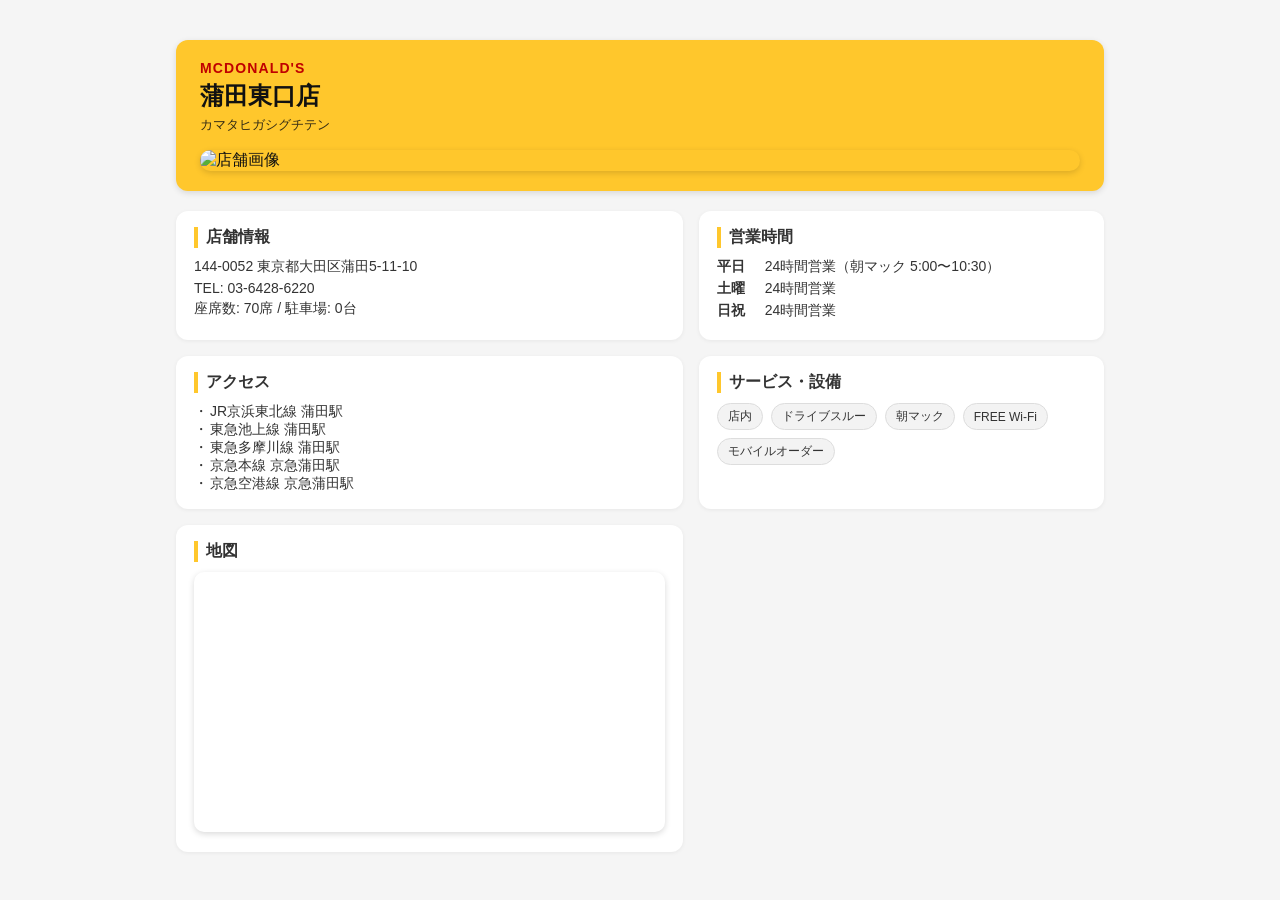
==== index.html @ 28abb588 "a" ====
<!DOCTYPE html>
<html lang="ja">
<head>
  <meta charset="UTF-8">
  <meta name="viewport" content="width=device-width, initial-scale=1.0">
  <title>マクドナルド 蒲田東口店</title>
  <link rel="stylesheet" href="style.css">
</head>
<body>

<div class="store-page">
  <header class="store-header">
    <div class="store-logo">McDonald's</div>
    <div class="store-name">蒲田東口店</div>
    <div class="store-tagline">カマタヒガシグチテン</div>

    <!-- 適当な画像（店舗写真風） -->
    <div class="store-image">
      <img src="https://stat.ameba.jp/user_images/20240611/04/eihoka/3c/5e/j/o1182088815450047418.jpg" alt="店舗画像">
    </div>
  </header>

  <main class="store-main">
    <section class="store-info">
      <h2>店舗情報</h2>
      <p class="store-address">144-0052 東京都大田区蒲田5-11-10</p>
      <p class="store-tel">TEL: 03-6428-6220</p>
      <p class="store-seats">座席数: 70席 / 駐車場: 0台</p>
    </section>

    <section class="store-hours">
      <h2>営業時間</h2>
      <ul>
        <li><span>平日</span>24時間営業（朝マック 5:00〜10:30）</li>
        <li><span>土曜</span>24時間営業</li>
        <li><span>日祝</span>24時間営業</li>
        
      </ul>
    </section>

    <section class="store-access">
      <h2>アクセス</h2>
      <ul>
        <li>JR京浜東北線 蒲田駅</li>
        <li>東急池上線 蒲田駅</li>
        <li>東急多摩川線 蒲田駅</li>
        <li>京急本線 京急蒲田駅</li>
        <li>京急空港線 京急蒲田駅</li>
      </ul>
    </section>

    <section class="store-services">
      <h2>サービス・設備</h2>
      <div class="service-badges">
        <span class="badge">店内</span>
        <span class="badge">ドライブスルー</span>
        <span class="badge">朝マック</span>
        <span class="badge badge-wifi">FREE Wi‑Fi</span>
        <span class="badge">モバイルオーダー</span>
      </div>
    </section>

    <section class="store-map">
      <h2>地図</h2>

      <!-- Google Maps 埋め込み -->
            <div class="map-embed">
  <iframe
    src="https://www.google.com/maps/embed?pb=!1m18!1m12!1m3!1d3240.799770930934!2d139.716829!3d35.562294!2m3!1f0!2f0!3f0!3m2!1i1024!2i768!4f13.1!3m3!1m2!1s0x6018f5e3b2c2e8f7%3A0x4c9a3e6fcd508c6!2z44CSMTQ0LTAwNTIg5p2x5Lqs6YO95Y-w5p2x5Yy65rWc5p2-77yR5LiB55uu77yR77yS4oiS77yRIOODk-ODqyDjg6vjg7zjg4g!5e0!3m2!1sja!2sjp!4v1700000000000"
    width="100%"
    height="260"
    style="border:0;"
    allowfullscreen=""
    loading="lazy"
    referrerpolicy="no-referrer-when-downgrade">
  </iframe>
</div>

    </section>
  </main>
</div>

</body>
</html>
---- style.css ----
/* 全体レイアウト */
body {
  margin: 0;
  font-family: -apple-system, BlinkMacSystemFont, "Segoe UI", "ヒラギノ角ゴ ProN",
               "Hiragino Kaku Gothic ProN", "メイリオ", Meiryo, sans-serif;
  background: #f5f5f5;
  color: #333;
}

.store-page {
  max-width: 960px;
  margin: 24px auto;
  padding: 16px;
  box-sizing: border-box;
}

/* ヘッダー */
.store-header {
  background: #ffc72c;          /* マクドナルドの黄色 */
  color: #111;
  border-radius: 12px;
  padding: 20px 24px;
  box-shadow: 0 2px 6px rgba(0,0,0,0.12);
  display: flex;
  flex-direction: column;
  gap: 4px;
}

.store-logo {
  font-weight: 700;
  font-size: 14px;
  letter-spacing: 0.08em;
  text-transform: uppercase;
  color: #c00000;               /* ロゴっぽい赤 */
}

.store-name {
  font-size: 24px;
  font-weight: 700;
}

.store-tagline {
  font-size: 13px;
  opacity: 0.85;
}

/* メイン部分 */
.store-main {
  margin-top: 20px;
  display: grid;
  grid-template-columns: minmax(0, 2fr) minmax(0, 1.6fr);
  gap: 16px;
}

.store-info,
.store-hours,
.store-access,
.store-services,
.store-map {
  background: #fff;
  border-radius: 12px;
  padding: 16px 18px;
  box-shadow: 0 1px 4px rgba(0,0,0,0.06);
}

/* 小さい画面では1カラムに */
@media (max-width: 768px) {
  .store-main {
    grid-template-columns: 1fr;
  }
}

/* 見出し */
.store-main h2 {
  margin: 0 0 10px;
  font-size: 16px;
  border-left: 4px solid #ffc72c;
  padding-left: 8px;
}

/* 店舗情報 */
.store-address,
.store-tel,
.store-seats {
  margin: 4px 0;
  font-size: 14px;
}

/* 営業時間 */
.store-hours ul {
  list-style: none;
  margin: 0;
  padding: 0;
  font-size: 14px;
}

.store-hours li {
  margin: 4px 0;
}

.store-hours li span {
  display: inline-block;
  min-width: 48px;
  font-weight: 600;
}

.store-hours .note {
  margin-top: 8px;
  font-size: 12px;
  color: #777;
}

/* アクセス */
.store-access ul {
  list-style: none;
  margin: 0;
  padding: 0;
  font-size: 14px;
}

.store-access li::before {
  content: "・";
  margin-right: 2px;
}

/* サービスバッジ */
.service-badges {
  display: flex;
  flex-wrap: wrap;
  gap: 8px;
}

.badge {
  display: inline-flex;
  align-items: center;
  justify-content: center;
  padding: 4px 10px;
  border-radius: 999px;
  font-size: 12px;
  background: #f3f3f3;
  border: 1px solid #ddd;
}


/* 地図エリア */
.store-map .map-placeholder {
  margin-top: 8px;
  background: #e0e0e0;
  border-radius: 10px;
  height: 260px;
  display: flex;
  align-items: center;
  justify-content: center;
  color: #555;
  font-size: 14px;
}

/* ちょっとしたホバー */
.store-info,
.store-hours,
.store-access,
.store-services,
.store-map {
  transition: box-shadow 0.15s ease, transform 0.15s ease;
}

.store-info:hover,
.store-hours:hover,
.store-access:hover,
.store-services:hover,
.store-map:hover {
  box-shadow: 0 4px 10px rgba(0,0,0,0.12);
  transform: translateY(-1px);
}
.store-image {
  margin-top: 12px;
  border-radius: 12px;
  overflow: hidden;
  box-shadow: 0 2px 6px rgba(0,0,0,0.15);
}

.store-image img {
  width: 100%;
  display: block;
}
.map-embed iframe {
  width: 100%;
  height: 260px;
  border: 0;
  border-radius: 10px;
  box-shadow: 0 2px 6px rgba(0,0,0,0.15);
}
.map-embed iframe {
  width: 100%;
  height: 260px;
  border: 0;
  border-radius: 10px;
  box-shadow: 0 2px 6px rgba(0,0,0,0.15);
}
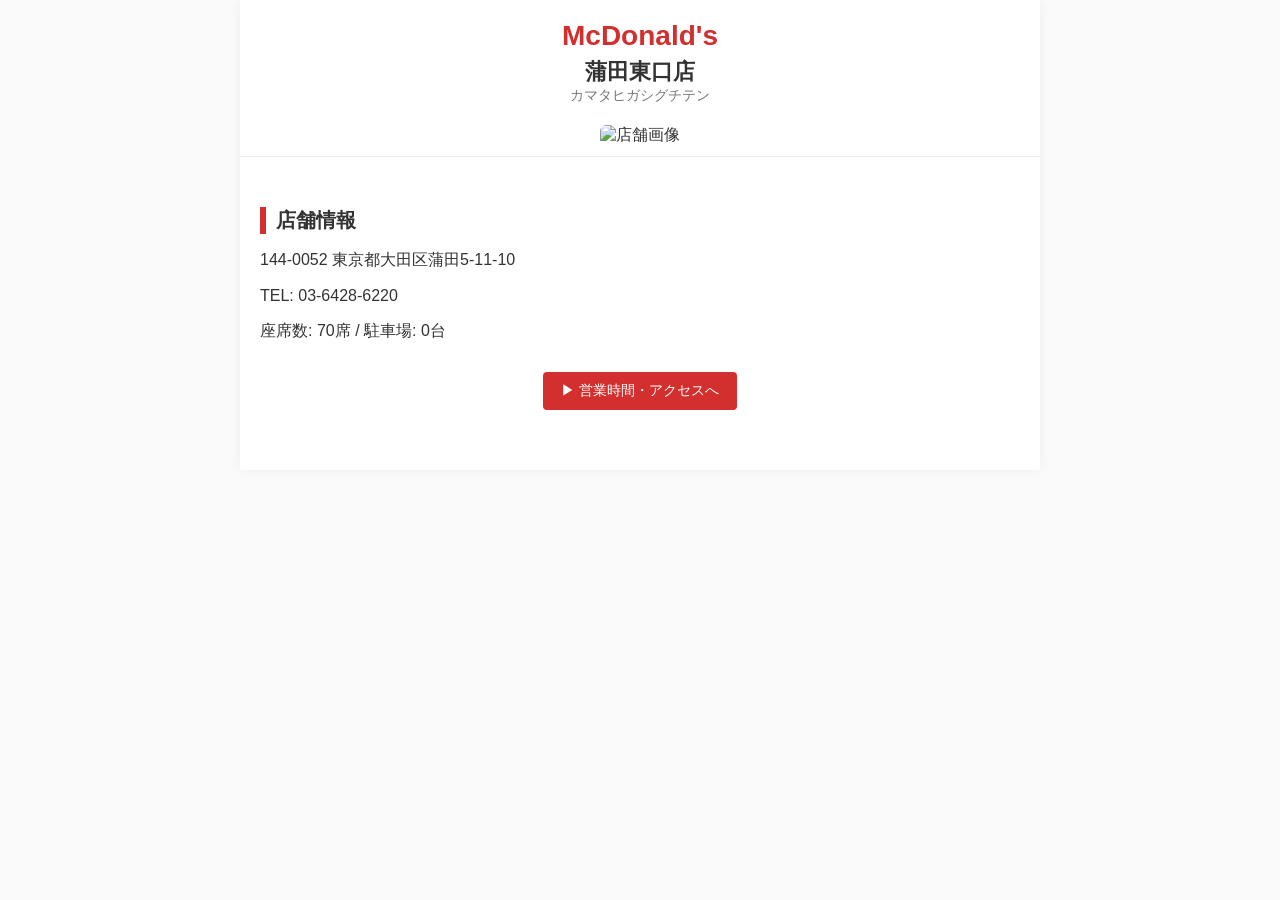
==== commit 4b916cdd: "a" ====
--- a/index.html
+++ b/index.html
@@ -3,7 +3,7 @@
 <head>
   <meta charset="UTF-8">
   <meta name="viewport" content="width=device-width, initial-scale=1.0">
-  <title>マクドナルド 蒲田東口店</title>
+  <title>マクドナルド 蒲田東口店 - 基本情報</title>
   <link rel="stylesheet" href="style.css">
 </head>
 <body>
@@ -14,7 +14,6 @@
     <div class="store-name">蒲田東口店</div>
     <div class="store-tagline">カマタヒガシグチテン</div>
 
-    <!-- 適当な画像（店舗写真風） -->
     <div class="store-image">
       <img src="https://stat.ameba.jp/user_images/20240611/04/eihoka/3c/5e/j/o1182088815450047418.jpg" alt="店舗画像">
     </div>
@@ -28,55 +27,9 @@
       <p class="store-seats">座席数: 70席 / 駐車場: 0台</p>
     </section>
 
-    <section class="store-hours">
-      <h2>営業時間</h2>
-      <ul>
-        <li><span>平日</span>24時間営業（朝マック 5:00〜10:30）</li>
-        <li><span>土曜</span>24時間営業</li>
-        <li><span>日祝</span>24時間営業</li>
-        
-      </ul>
-    </section>
-
-    <section class="store-access">
-      <h2>アクセス</h2>
-      <ul>
-        <li>JR京浜東北線 蒲田駅</li>
-        <li>東急池上線 蒲田駅</li>
-        <li>東急多摩川線 蒲田駅</li>
-        <li>京急本線 京急蒲田駅</li>
-        <li>京急空港線 京急蒲田駅</li>
-      </ul>
-    </section>
-
-    <section class="store-services">
-      <h2>サービス・設備</h2>
-      <div class="service-badges">
-        <span class="badge">店内</span>
-        <span class="badge">ドライブスルー</span>
-        <span class="badge">朝マック</span>
-        <span class="badge badge-wifi">FREE Wi‑Fi</span>
-        <span class="badge">モバイルオーダー</span>
-      </div>
-    </section>
-
-    <section class="store-map">
-      <h2>地図</h2>
-
-      <!-- Google Maps 埋め込み -->
-            <div class="map-embed">
-  <iframe
-    src="https://www.google.com/maps/embed?pb=!1m18!1m12!1m3!1d3240.799770930934!2d139.716829!3d35.562294!2m3!1f0!2f0!3f0!3m2!1i1024!2i768!4f13.1!3m3!1m2!1s0x6018f5e3b2c2e8f7%3A0x4c9a3e6fcd508c6!2z44CSMTQ0LTAwNTIg5p2x5Lqs6YO95Y-w5p2x5Yy65rWc5p2-77yR5LiB55uu77yR77yS4oiS77yRIOODk-ODqyDjg6vjg7zjg4g!5e0!3m2!1sja!2sjp!4v1700000000000"
-    width="100%"
-    height="260"
-    style="border:0;"
-    allowfullscreen=""
-    loading="lazy"
-    referrerpolicy="no-referrer-when-downgrade">
-  </iframe>
-</div>
-
-    </section>
+    <nav class="page-nav">
+      <a href="page2.html">▶ 営業時間・アクセスへ</a>
+    </nav>
   </main>
 </div>
 
--- a/style.css
+++ b/style.css
@@ -1,199 +1,158 @@
-/* 全体レイアウト */
+/* ------------------------------
+   全体レイアウト
+------------------------------ */
 body {
+  font-family: "Noto Sans JP", sans-serif;
   margin: 0;
-  font-family: -apple-system, BlinkMacSystemFont, "Segoe UI", "ヒラギノ角ゴ ProN",
-               "Hiragino Kaku Gothic ProN", "メイリオ", Meiryo, sans-serif;
-  background: #f5f5f5;
+  padding: 0;
+  background: #fafafa;
   color: #333;
 }
 
 .store-page {
-  max-width: 960px;
-  margin: 24px auto;
-  padding: 16px;
-  box-sizing: border-box;
+  max-width: 800px;
+  margin: 0 auto;
+  background: #fff;
+  padding-bottom: 40px;
+  box-shadow: 0 0 10px rgba(0,0,0,0.05);
 }
 
-/* ヘッダー */
+/* ------------------------------
+   ヘッダー
+------------------------------ */
 .store-header {
-  background: #ffc72c;          /* マクドナルドの黄色 */
-  color: #111;
-  border-radius: 12px;
-  padding: 20px 24px;
-  box-shadow: 0 2px 6px rgba(0,0,0,0.12);
-  display: flex;
-  flex-direction: column;
-  gap: 4px;
+  text-align: center;
+  padding: 20px 10px 10px;
+  border-bottom: 1px solid #eee;
 }
 
 .store-logo {
-  font-weight: 700;
-  font-size: 14px;
-  letter-spacing: 0.08em;
-  text-transform: uppercase;
-  color: #c00000;               /* ロゴっぽい赤 */
+  font-size: 28px;
+  font-weight: bold;
+  color: #d32f2f; /* マクドナルド風の赤 */
 }
 
 .store-name {
-  font-size: 24px;
-  font-weight: 700;
+  font-size: 22px;
+  margin-top: 5px;
+  font-weight: bold;
 }
 
 .store-tagline {
-  font-size: 13px;
-  opacity: 0.85;
+  font-size: 14px;
+  color: #777;
+  margin-bottom: 10px;
 }
 
-/* メイン部分 */
-.store-main {
-  margin-top: 20px;
-  display: grid;
-  grid-template-columns: minmax(0, 2fr) minmax(0, 1.6fr);
-  gap: 16px;
+/* ------------------------------
+   店舗画像
+------------------------------ */
+.store-image img {
+  width: 100%;
+  height: auto;
+  border-radius: 6px;
+  margin-top: 10px;
 }
 
-.store-info,
-.store-hours,
-.store-access,
-.store-services,
-.store-map {
-  background: #fff;
-  border-radius: 12px;
-  padding: 16px 18px;
-  box-shadow: 0 1px 4px rgba(0,0,0,0.06);
+/* ------------------------------
+   セクション
+------------------------------ */
+.store-main {
+  padding: 20px;
 }
 
-/* 小さい画面では1カラムに */
-@media (max-width: 768px) {
-  .store-main {
-    grid-template-columns: 1fr;
-  }
+.store-main h2 {
+  font-size: 20px;
+  border-left: 6px solid #d32f2f;
+  padding-left: 10px;
+  margin-top: 30px;
+  margin-bottom: 15px;
 }
 
-/* 見出し */
-.store-main h2 {
-  margin: 0 0 10px;
+.store-info p,
+.store-hours ul,
+.store-access ul,
+.store-services .service-badges {
   font-size: 16px;
-  border-left: 4px solid #ffc72c;
-  padding-left: 8px;
 }
 
-/* 店舗情報 */
-.store-address,
-.store-tel,
-.store-seats {
-  margin: 4px 0;
+/* ------------------------------
+   リスト
+------------------------------ */
+.store-hours ul,
+.store-access ul {
+  list-style: none;
+  padding: 0;
+}
+
+.store-hours li,
+.store-access li {
+  padding: 6px 0;
+  border-bottom: 1px solid #eee;
+}
+
+/* ------------------------------
+   バッジ（サービス）
+------------------------------ */
+.service-badges {
+  display: flex;
+  flex-wrap: wrap;
+  gap: 10px;
+}
+
+.badge {
+  background: #eee;
+  padding: 6px 12px;
+  border-radius: 20px;
   font-size: 14px;
 }
 
-/* 営業時間 */
-.store-hours ul {
-  list-style: none;
-  margin: 0;
-  padding: 0;
+.badge-wifi {
+  background: #4caf50;
+  color: #fff;
+}
+
+/* ------------------------------
+   Google Map
+------------------------------ */
+.map-embed iframe {
+  border-radius: 6px;
+}
+
+/* ------------------------------
+   ページ間ナビゲーション
+------------------------------ */
+.page-nav {
+  margin-top: 30px;
+  text-align: center;
+}
+
+.page-nav a {
+  display: inline-block;
+  margin: 0 10px;
+  padding: 10px 18px;
+  background: #d32f2f;
+  color: #fff;
+  text-decoration: none;
+  border-radius: 4px;
   font-size: 14px;
 }
 
-.store-hours li {
-  margin: 4px 0;
+.page-nav a:hover {
+  background: #b71c1c;
 }
 
-.store-hours li span {
-  display: inline-block;
-  min-width: 48px;
-  font-weight: 600;
-}
+/* ------------------------------
+   スマホ対応
+------------------------------ */
+@media (max-width: 600px) {
+  .store-main {
+    padding: 15px;
+  }
 
-.store-hours .note {
-  margin-top: 8px;
-  font-size: 12px;
-  color: #777;
-}
-
-/* アクセス */
-.store-access ul {
-  list-style: none;
-  margin: 0;
-  padding: 0;
-  font-size: 14px;
-}
-
-.store-access li::before {
-  content: "・";
-  margin-right: 2px;
-}
-
-/* サービスバッジ */
-.service-badges {
-  display: flex;
-  flex-wrap: wrap;
-  gap: 8px;
-}
-
-.badge {
-  display: inline-flex;
-  align-items: center;
-  justify-content: center;
-  padding: 4px 10px;
-  border-radius: 999px;
-  font-size: 12px;
-  background: #f3f3f3;
-  border: 1px solid #ddd;
-}
-
-
-/* 地図エリア */
-.store-map .map-placeholder {
-  margin-top: 8px;
-  background: #e0e0e0;
-  border-radius: 10px;
-  height: 260px;
-  display: flex;
-  align-items: center;
-  justify-content: center;
-  color: #555;
-  font-size: 14px;
-}
-
-/* ちょっとしたホバー */
-.store-info,
-.store-hours,
-.store-access,
-.store-services,
-.store-map {
-  transition: box-shadow 0.15s ease, transform 0.15s ease;
-}
-
-.store-info:hover,
-.store-hours:hover,
-.store-access:hover,
-.store-services:hover,
-.store-map:hover {
-  box-shadow: 0 4px 10px rgba(0,0,0,0.12);
-  transform: translateY(-1px);
-}
-.store-image {
-  margin-top: 12px;
-  border-radius: 12px;
-  overflow: hidden;
-  box-shadow: 0 2px 6px rgba(0,0,0,0.15);
-}
-
-.store-image img {
-  width: 100%;
-  display: block;
-}
-.map-embed iframe {
-  width: 100%;
-  height: 260px;
-  border: 0;
-  border-radius: 10px;
-  box-shadow: 0 2px 6px rgba(0,0,0,0.15);
-}
-.map-embed iframe {
-  width: 100%;
-  height: 260px;
-  border: 0;
-  border-radius: 10px;
-  box-shadow: 0 2px 6px rgba(0,0,0,0.15);
+  .page-nav a {
+    display: block;
+    margin: 10px auto;
+    width: 80%;
+  }
 }
